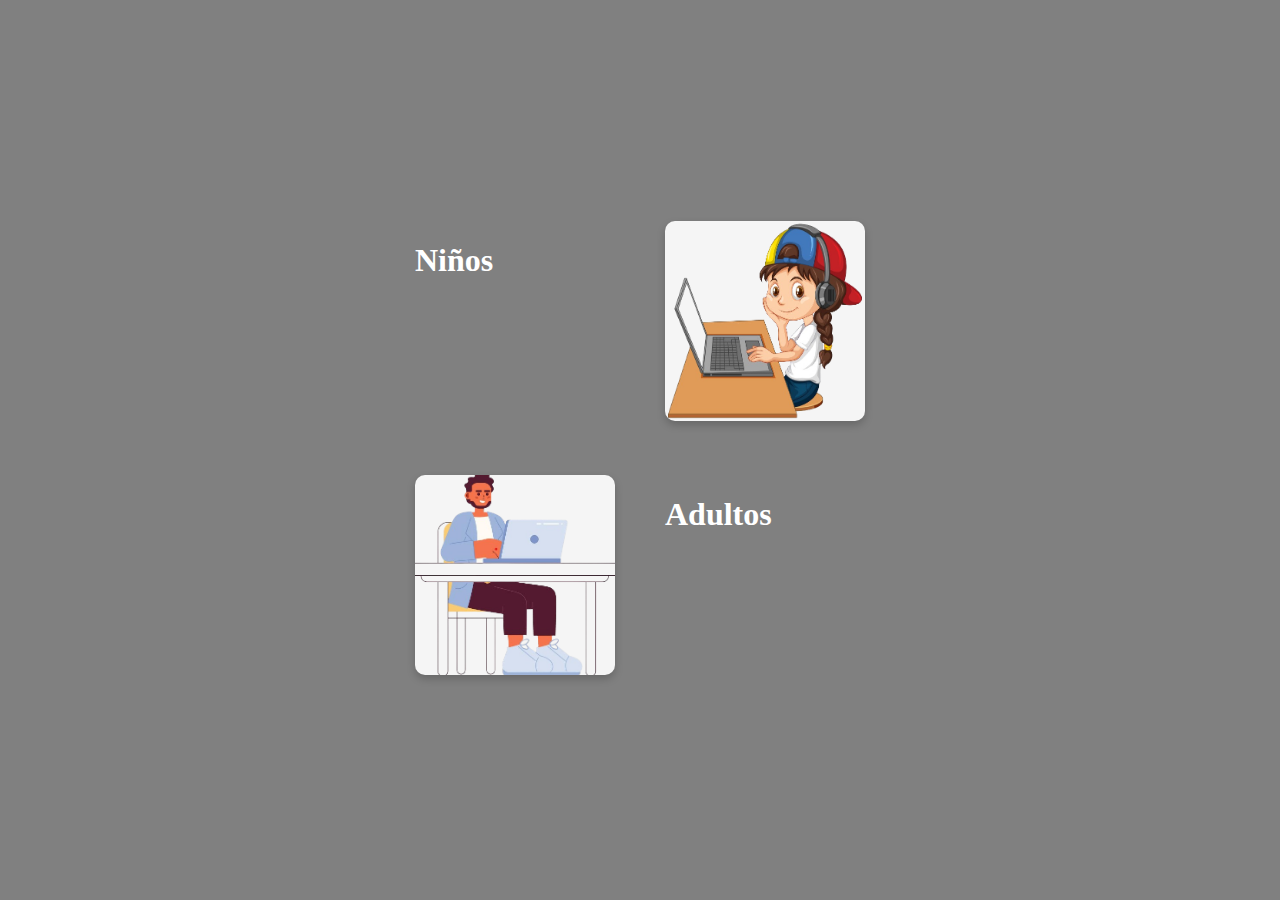
==== index.html @ a5635348 "19 56" ====
<!DOCTYPE html>
<html lang="en">
<head>
    <meta charset="UTF-8">
    <meta name="viewport" content="width=device-width, initial-scale=1.0">
    <title>Document</title>
    <link rel="stylesheet" href="css/style2.css">

</head>
<body>
    <div class="grid-container">   
        <h1>Niños</h1>
       
            <a  href="index3.html"><img src="img/boy.png" width="200px" height="200px" fill="currentColor" alt="" class="imagen"></a>
      
   
        <a href="index2.html"><img src="img/adult.png" width="200px" height="200px" fill="currentColor" alt="" class="imagen"></a>
        <h1> Adultos</H1>

    </div>
   
</body>
</html>
---- css/style2.css ----
body {
    display: flex;
    justify-content: center;
    align-items: center;
    height: 100vh;
    background-color: gray;
    margin: 0;
    color: white;
    
}
.imagen {
  background-color: whitesmoke;
    border-radius: 10px; /* Agrega bordes redondeados */
    box-shadow: 0 4px 8px rgba(0, 0, 0, 0.2); /* Agrega una sombra sutil */
    
}
.grid-container {
    display: grid;
    grid-template-columns: repeat(2, auto); /* Dos columnas de ancho automático */
    gap: 50px; /* Espacio entre imágenes */
}
a {
    text-decoration: none;
    text-align: center;
 
}
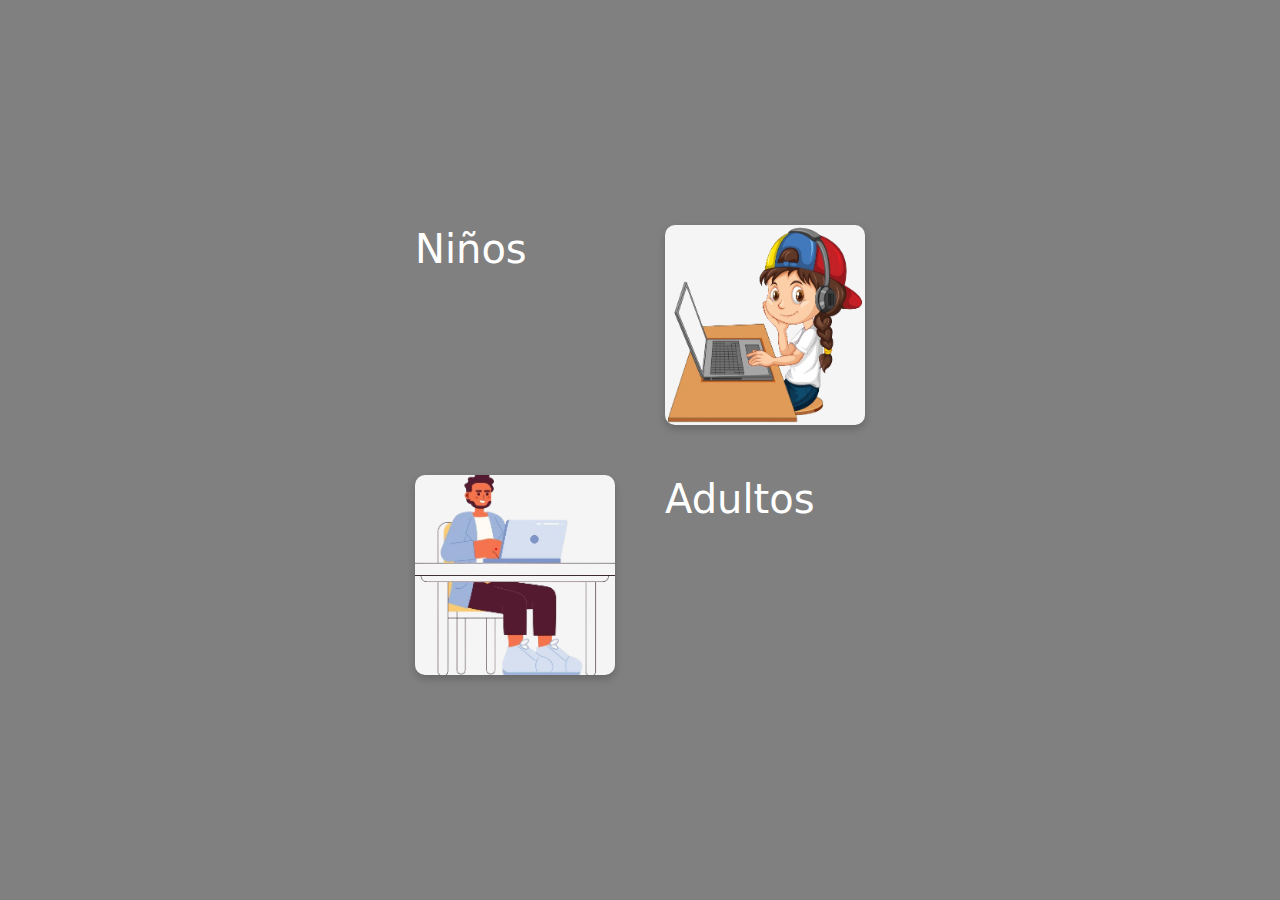
==== commit 87ee6732: "12" ====
--- a/index.html
+++ b/index.html
@@ -3,7 +3,8 @@
 <head>
     <meta charset="UTF-8">
     <meta name="viewport" content="width=device-width, initial-scale=1.0">
-    <title>Document</title>
+    <title>Menu</title>
+    <link href="boostrap/css/bootstrap.min.css" rel="stylesheet">
     <link rel="stylesheet" href="css/style2.css">
 
 </head>
@@ -18,6 +19,6 @@
         <h1> Adultos</H1>
 
     </div>
-   
+    <script src="boostrap/js/bootstrap.min.js"></script>
 </body>
 </html>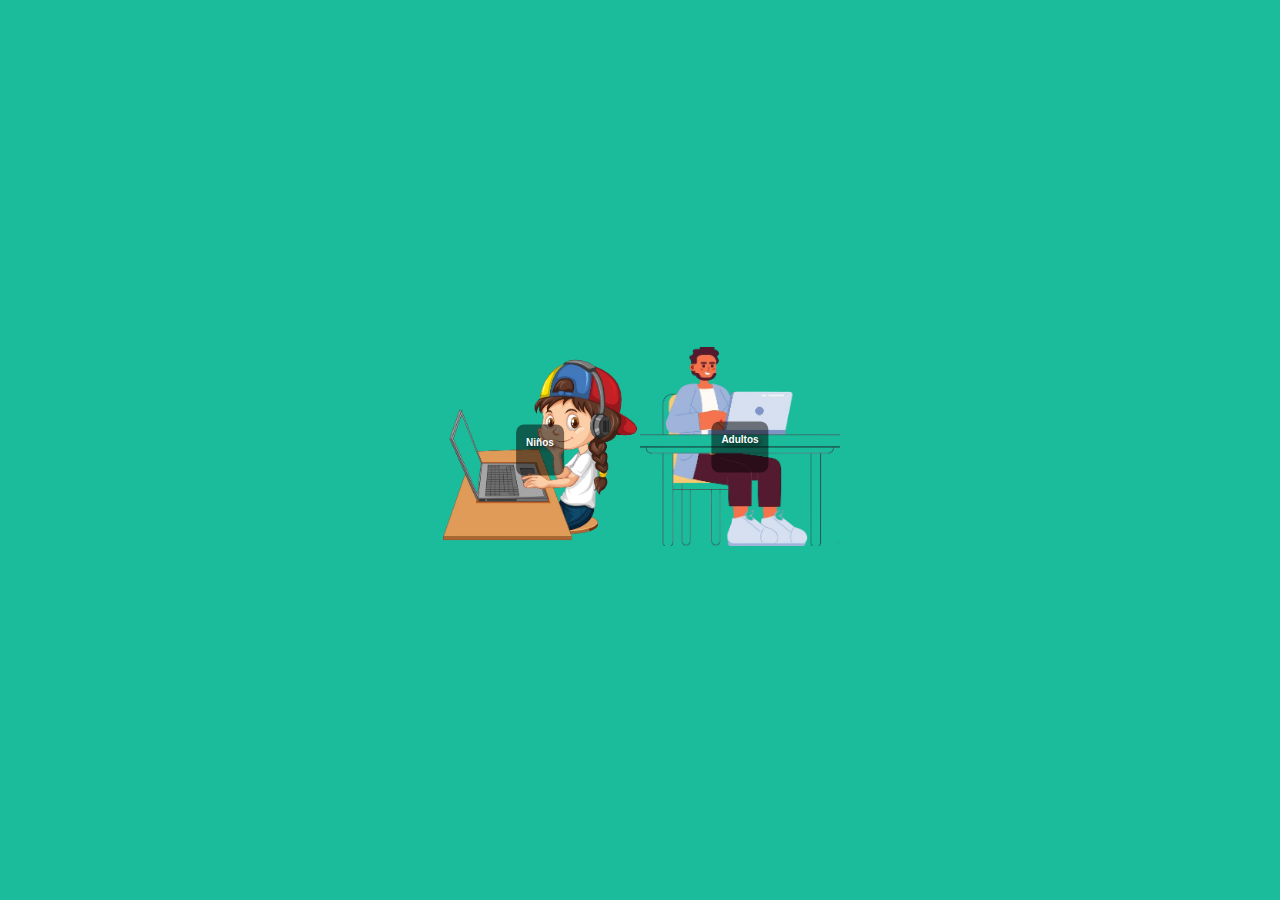
==== commit 55fc4d93: "23 40" ====
--- a/index.html
+++ b/index.html
@@ -5,20 +5,30 @@
     <meta name="viewport" content="width=device-width, initial-scale=1.0">
     <title>Menu</title>
     <link href="boostrap/css/bootstrap.min.css" rel="stylesheet">
-    <link rel="stylesheet" href="css/style2.css">
 
+    <link rel="stylesheet" href="css/stilo.css">
+    
+  
 </head>
 <body>
-    <div class="grid-container">   
-        <h1>Niños</h1>
-       
-            <a  href="index3.html"><img src="img/boy.png" width="200px" height="200px" fill="currentColor" alt="" class="imagen"></a>
-      
    
-        <a href="index2.html"><img src="img/adult.png" width="200px" height="200px" fill="currentColor" alt="" class="imagen"></a>
-        <h1> Adultos</H1>
-
+    <div class="image-container"> <a  href="index3.html">
+        <img src="img/boy.png"  alt="">
+        <div class="text-overlay">
+            <p class="text"> Niños </p> </div>
+        </a>
     </div>
+<div class="grid-container">   
+                <div class="image-container"> <a  href="index2.html">
+                    <img src="img/adult.png"  alt="">
+                    <div class="text-overlay">
+                        <p class="text"> Adultos </p> </div>
+                    </a>
+                </div>
+            </div>
+            
+           
+    
     <script src="boostrap/js/bootstrap.min.js"></script>
 </body>
 </html>--- a/css/stilo.css
+++ b/css/stilo.css
@@ -0,0 +1,36 @@
+body {
+    font-family: Arial, sans-serif;
+    margin: 0;
+    padding: 0;
+    display: flex;
+    justify-content: center;
+    align-items: center;
+    height: 100vh;
+    background-color: #1abc9c;;
+}
+
+.image-container {
+    position: relative;
+    display: inline-block;
+}
+
+.image-container img {
+    display: block;
+    width: 200px;
+    height: auto;
+    border-radius: 8px;
+}
+
+.text-overlay {
+    position: absolute;
+    top: 50%;
+    left: 50%;
+    transform: translate(-50%, -50%);
+    color: white;
+    font-size: 10px;
+    font-weight: bold;
+    text-shadow: 2px 2px 4px rgba(0, 0, 0, 0.7);
+    background-color: rgba(0, 0, 0, 0.5); /* Fondo semitransparente */
+    padding: 10px;
+    border-radius: 8px;
+}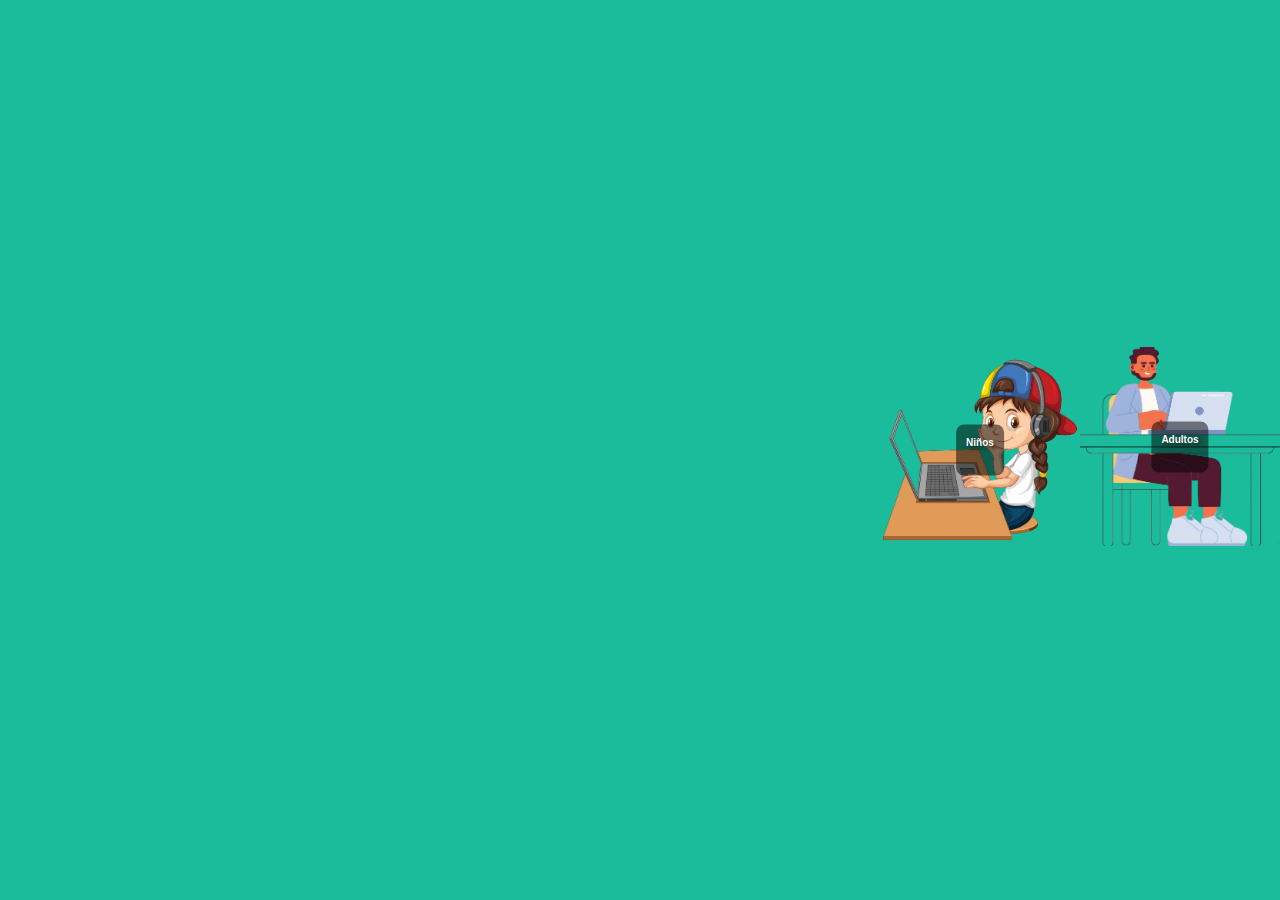
==== commit 91c8e2b4: "45" ====
--- a/index.html
+++ b/index.html
@@ -7,9 +7,10 @@
     <link href="boostrap/css/bootstrap.min.css" rel="stylesheet">
 
     <link rel="stylesheet" href="css/stilo.css">
-    
+    <iframe width="1280" height="720" src="https://embed.windy.com/embed.html?type=map&location=coordinates&metricRain=in&metricTemp=°C&metricWind=km/h&zoom=7&overlay=wind&product=ecmwf&level=surface&lat=10.769&lon=-84.441&detailLat=12.047378946944512&detailLon=-86.2646484375&marker=true" frameborder="0"></iframe>
   
 </head>
+
 <body>
    
     <div class="image-container"> <a  href="index3.html">
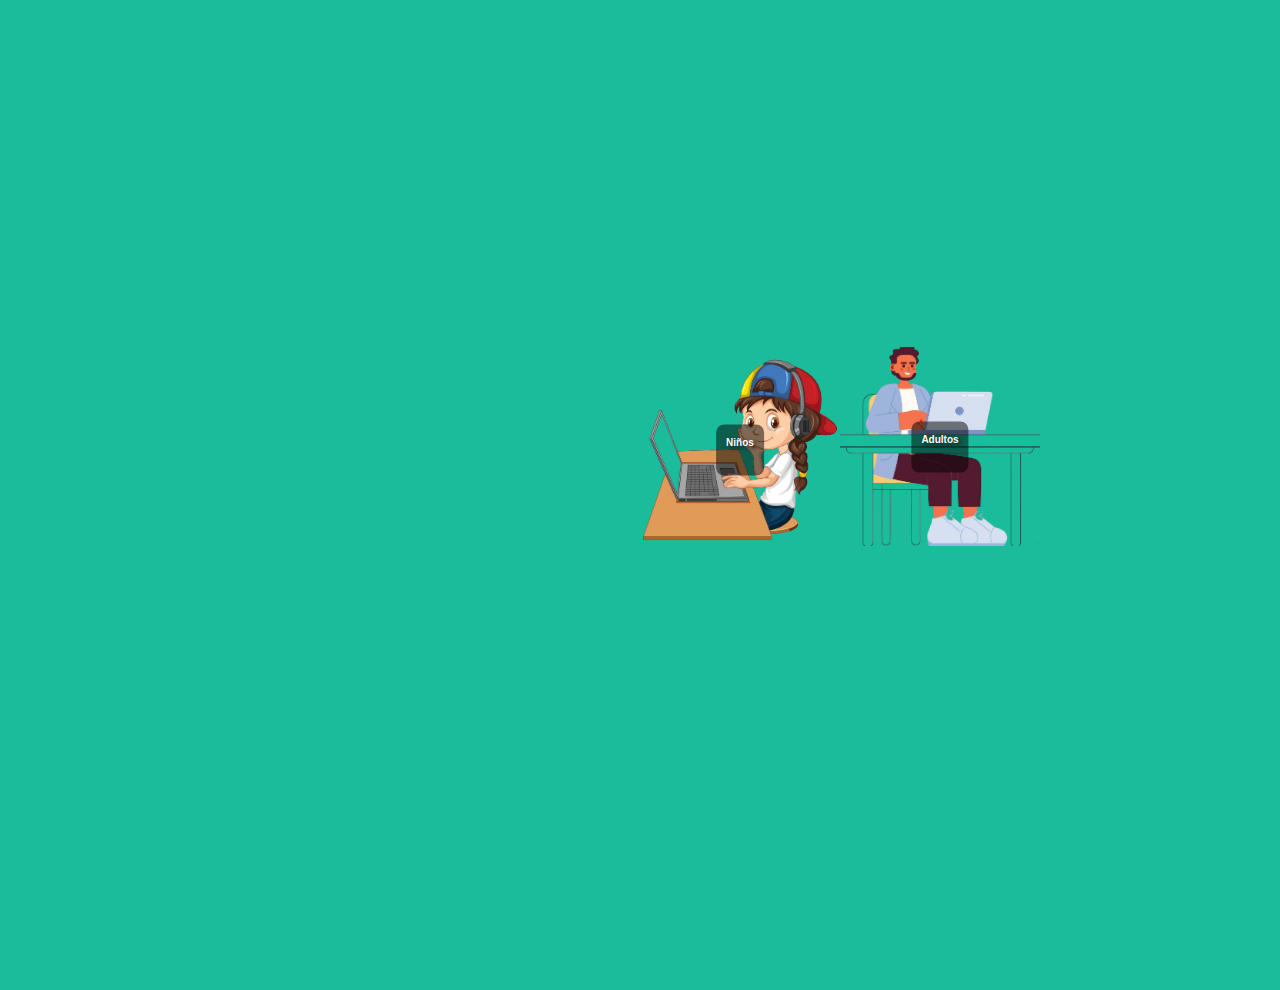
==== commit f076ea58: "0" ====
--- a/index.html
+++ b/index.html
@@ -7,7 +7,7 @@
     <link href="boostrap/css/bootstrap.min.css" rel="stylesheet">
 
     <link rel="stylesheet" href="css/stilo.css">
-    <iframe width="1280" height="720" src="https://embed.windy.com/embed.html?type=map&location=coordinates&metricRain=in&metricTemp=°C&metricWind=km/h&zoom=7&overlay=wind&product=ecmwf&level=surface&lat=10.769&lon=-84.441&detailLat=12.047378946944512&detailLon=-86.2646484375&marker=true" frameborder="0"></iframe>
+    <iframe width="400" height="1080" src="https://embed.windy.com/embed.html?type=map&location=coordinates&metricRain=in&metricTemp=°C&metricWind=km/h&zoom=7&overlay=wind&product=ecmwf&level=surface&lat=10.769&lon=-84.441&detailLat=12.047378946944512&detailLon=-86.2646484375&marker=true" frameborder="0"></iframe>
   
 </head>
 
--- a/css/stilo.css
+++ b/css/stilo.css
@@ -33,4 +33,5 @@
     background-color: rgba(0, 0, 0, 0.5); /* Fondo semitransparente */
     padding: 10px;
     border-radius: 8px;
-}+}
+
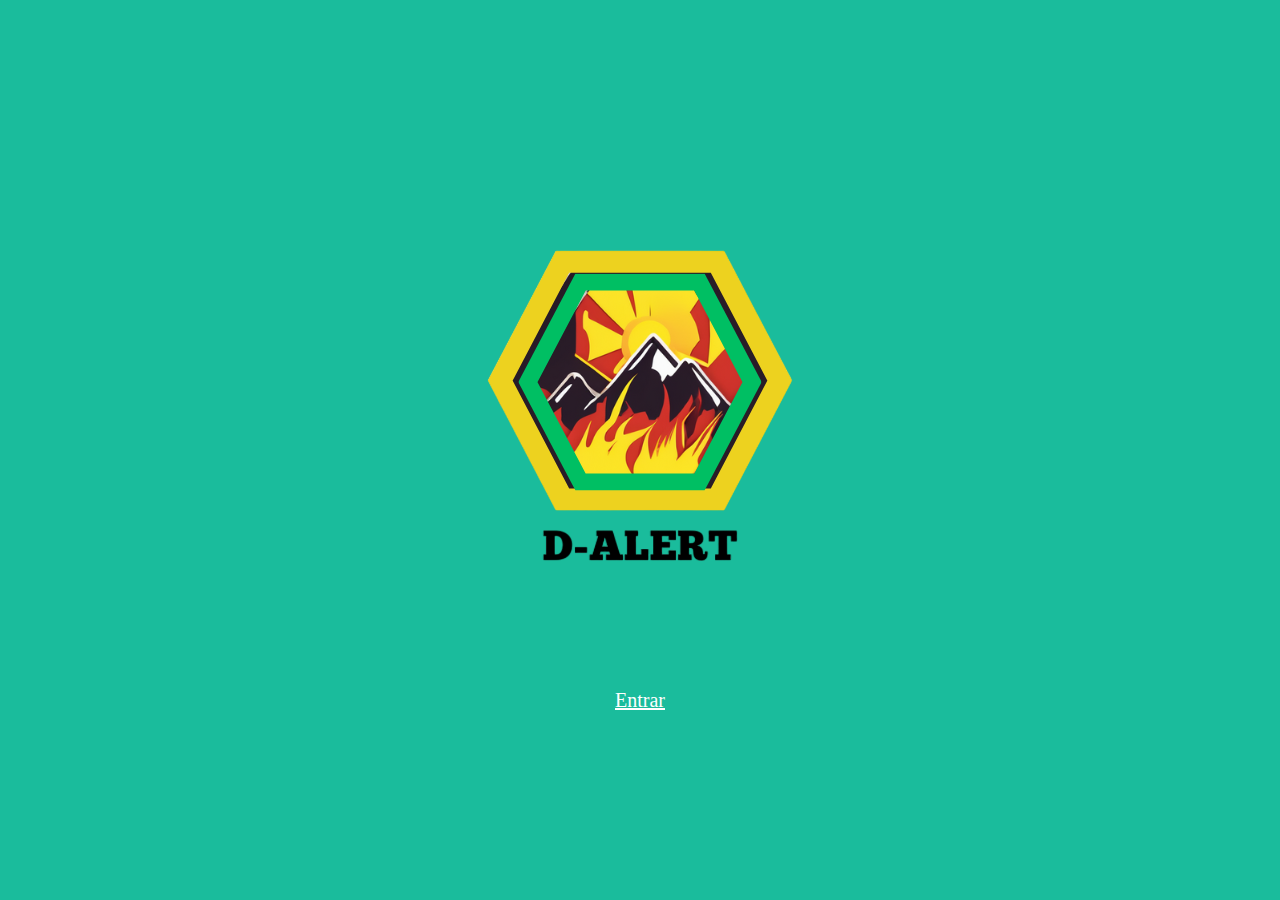
==== commit 3477be8a: "17" ====
--- a/index.html
+++ b/index.html
@@ -3,33 +3,20 @@
 <head>
     <meta charset="UTF-8">
     <meta name="viewport" content="width=device-width, initial-scale=1.0">
-    <title>Menu</title>
-    <link href="boostrap/css/bootstrap.min.css" rel="stylesheet">
-
-    <link rel="stylesheet" href="css/stilo.css">
-    <iframe width="400" height="1080" src="https://embed.windy.com/embed.html?type=map&location=coordinates&metricRain=in&metricTemp=°C&metricWind=km/h&zoom=7&overlay=wind&product=ecmwf&level=surface&lat=10.769&lon=-84.441&detailLat=12.047378946944512&detailLon=-86.2646484375&marker=true" frameborder="0"></iframe>
+    <title>Document</title>
+    <link rel="stylesheet" href="css/prin.css">
+    <style> .sidebara {
+        color: white;
+    }</style>
+</head>
+<body>
   
-</head>
-
-<body>
-   
-    <div class="image-container"> <a  href="index3.html">
-        <img src="img/boy.png"  alt="">
-        <div class="text-overlay">
-            <p class="text"> Niños </p> </div>
-        </a>
+    <div class="background-container"> 
+        <img src="img/alert.png"alt="">
+        <div class="text">
+            <a  href="menu.html" class="my-4 sidebara">Entrar</a>
+        </div>
+    
     </div>
-<div class="grid-container">   
-                <div class="image-container"> <a  href="index2.html">
-                    <img src="img/adult.png"  alt="">
-                    <div class="text-overlay">
-                        <p class="text"> Adultos </p> </div>
-                    </a>
-                </div>
-            </div>
-            
-           
-    
-    <script src="boostrap/js/bootstrap.min.js"></script>
 </body>
 </html>--- a/css/prin.css
+++ b/css/prin.css
@@ -0,0 +1,28 @@
+body, html {
+    margin: 0;
+    padding: 0;
+    height: 100%;
+    width: 100%;
+    background-color: #1abc9c;
+}
+
+.background-container {
+    background-image: url('fondo.jpg'); /* Ruta a tu imagen de fondo */
+    background-size: cover; /* Ajusta la imagen para cubrir todo el contenedor */
+    background-position: center; /* Centra la imagen en el contenedor */
+    background-repeat: no-repeat; /* Evita que la imagen se repita */
+    height: 100vh; /* Altura completa de la ventana del navegador */
+    color: white; /* Color del texto para contrastar con el fondo */
+    display: flex;
+    flex-direction: column;
+    justify-content: center;
+    align-items: center;
+    text-align: center;
+}
+
+
+.text {
+    font-size: 20px; /* Tamaño de fuente del texto */
+    line-height: 1.5; /* Altura de línea para mejor legibilidad */
+    color: white;
+}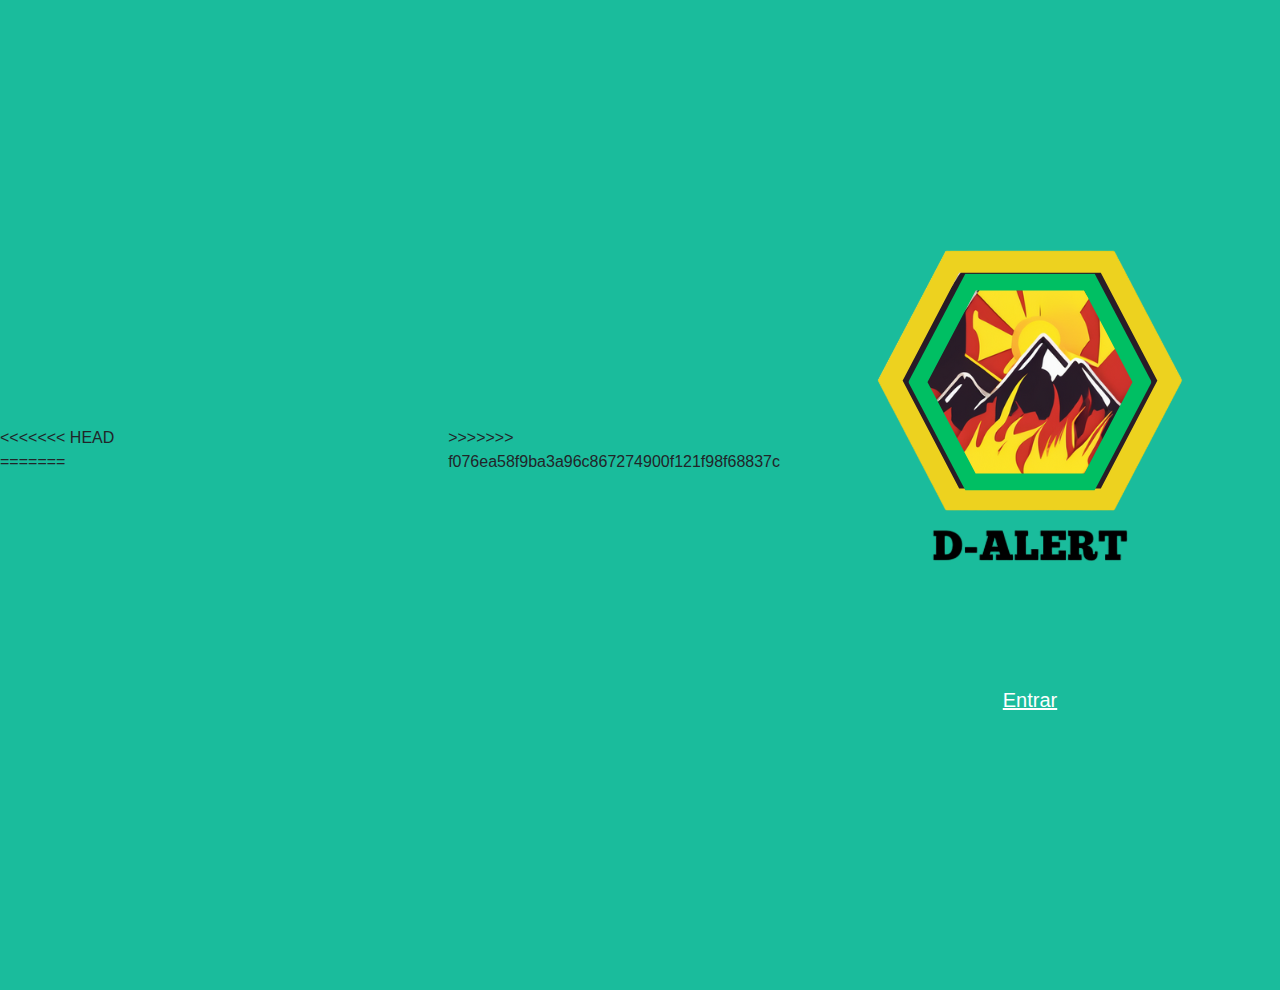
==== commit df4fb82a: "1" ====
--- a/index.html
+++ b/index.html
@@ -3,12 +3,22 @@
 <head>
     <meta charset="UTF-8">
     <meta name="viewport" content="width=device-width, initial-scale=1.0">
+<<<<<<< HEAD
     <title>Document</title>
     <link rel="stylesheet" href="css/prin.css">
     <style> .sidebara {
         color: white;
     }</style>
+=======
+    <title>Menu</title>
+    <link href="boostrap/css/bootstrap.min.css" rel="stylesheet">
+
+    <link rel="stylesheet" href="css/stilo.css">
+    <iframe width="400" height="1080" src="https://embed.windy.com/embed.html?type=map&location=coordinates&metricRain=in&metricTemp=°C&metricWind=km/h&zoom=7&overlay=wind&product=ecmwf&level=surface&lat=10.769&lon=-84.441&detailLat=12.047378946944512&detailLon=-86.2646484375&marker=true" frameborder="0"></iframe>
+  
+>>>>>>> f076ea58f9ba3a96c867274900f121f98f68837c
 </head>
+
 <body>
   
     <div class="background-container"> 
--- a/css/stilo.css
+++ b/css/stilo.css
@@ -0,0 +1,37 @@
+body {
+    font-family: Arial, sans-serif;
+    margin: 0;
+    padding: 0;
+    display: flex;
+    justify-content: center;
+    align-items: center;
+    height: 100vh;
+    background-color: #1abc9c;;
+}
+
+.image-container {
+    position: relative;
+    display: inline-block;
+}
+
+.image-container img {
+    display: block;
+    width: 200px;
+    height: auto;
+    border-radius: 8px;
+}
+
+.text-overlay {
+    position: absolute;
+    top: 50%;
+    left: 50%;
+    transform: translate(-50%, -50%);
+    color: white;
+    font-size: 10px;
+    font-weight: bold;
+    text-shadow: 2px 2px 4px rgba(0, 0, 0, 0.7);
+    background-color: rgba(0, 0, 0, 0.5); /* Fondo semitransparente */
+    padding: 10px;
+    border-radius: 8px;
+}
+
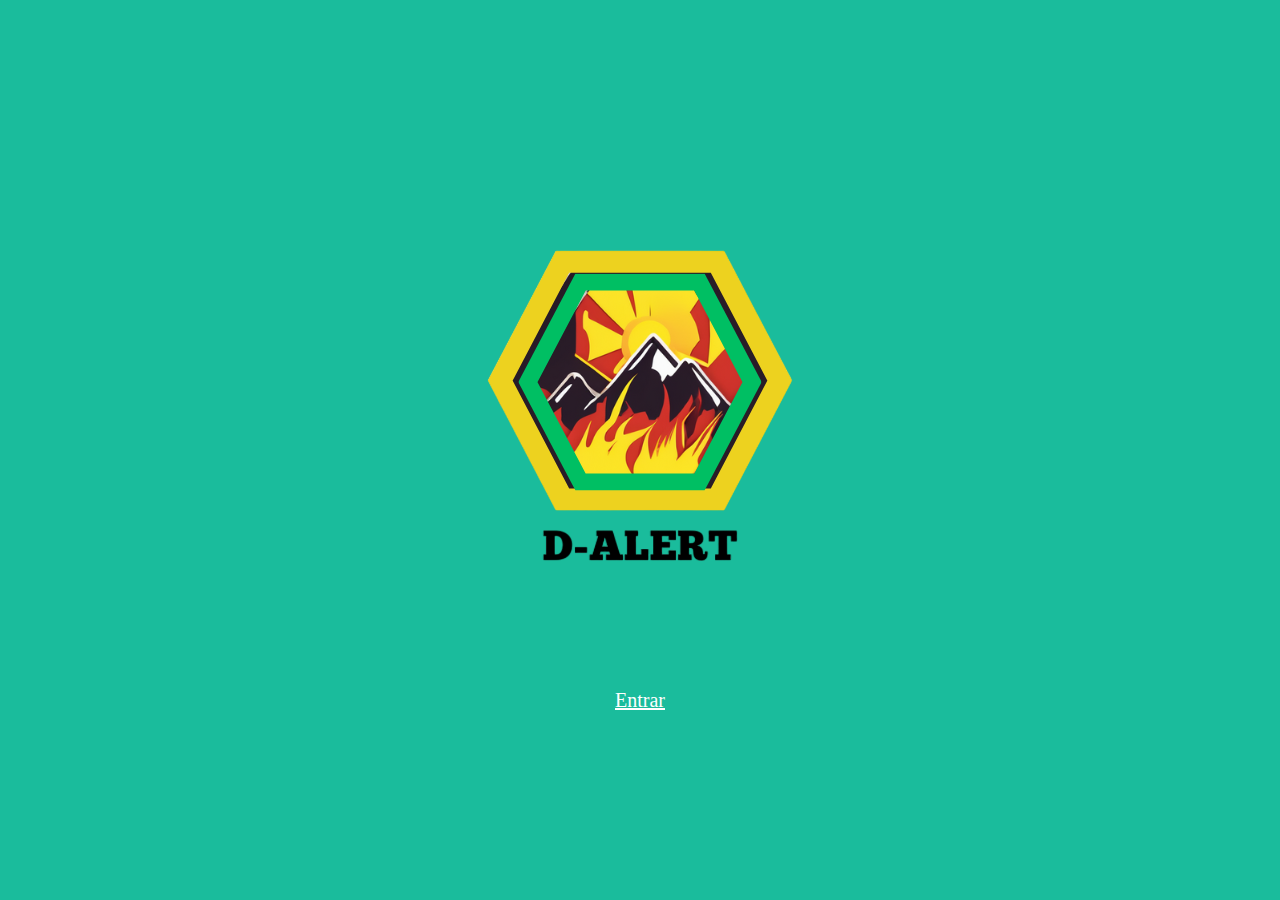
==== commit c6ab6078: "k" ====
--- a/index.html
+++ b/index.html
@@ -3,21 +3,13 @@
 <head>
     <meta charset="UTF-8">
     <meta name="viewport" content="width=device-width, initial-scale=1.0">
-<<<<<<< HEAD
-    <title>Document</title>
+
+    <title>menu</title>
     <link rel="stylesheet" href="css/prin.css">
     <style> .sidebara {
         color: white;
     }</style>
-=======
-    <title>Menu</title>
-    <link href="boostrap/css/bootstrap.min.css" rel="stylesheet">
 
-    <link rel="stylesheet" href="css/stilo.css">
-    <iframe width="400" height="1080" src="https://embed.windy.com/embed.html?type=map&location=coordinates&metricRain=in&metricTemp=°C&metricWind=km/h&zoom=7&overlay=wind&product=ecmwf&level=surface&lat=10.769&lon=-84.441&detailLat=12.047378946944512&detailLon=-86.2646484375&marker=true" frameborder="0"></iframe>
-  
->>>>>>> f076ea58f9ba3a96c867274900f121f98f68837c
-</head>
 
 <body>
   
